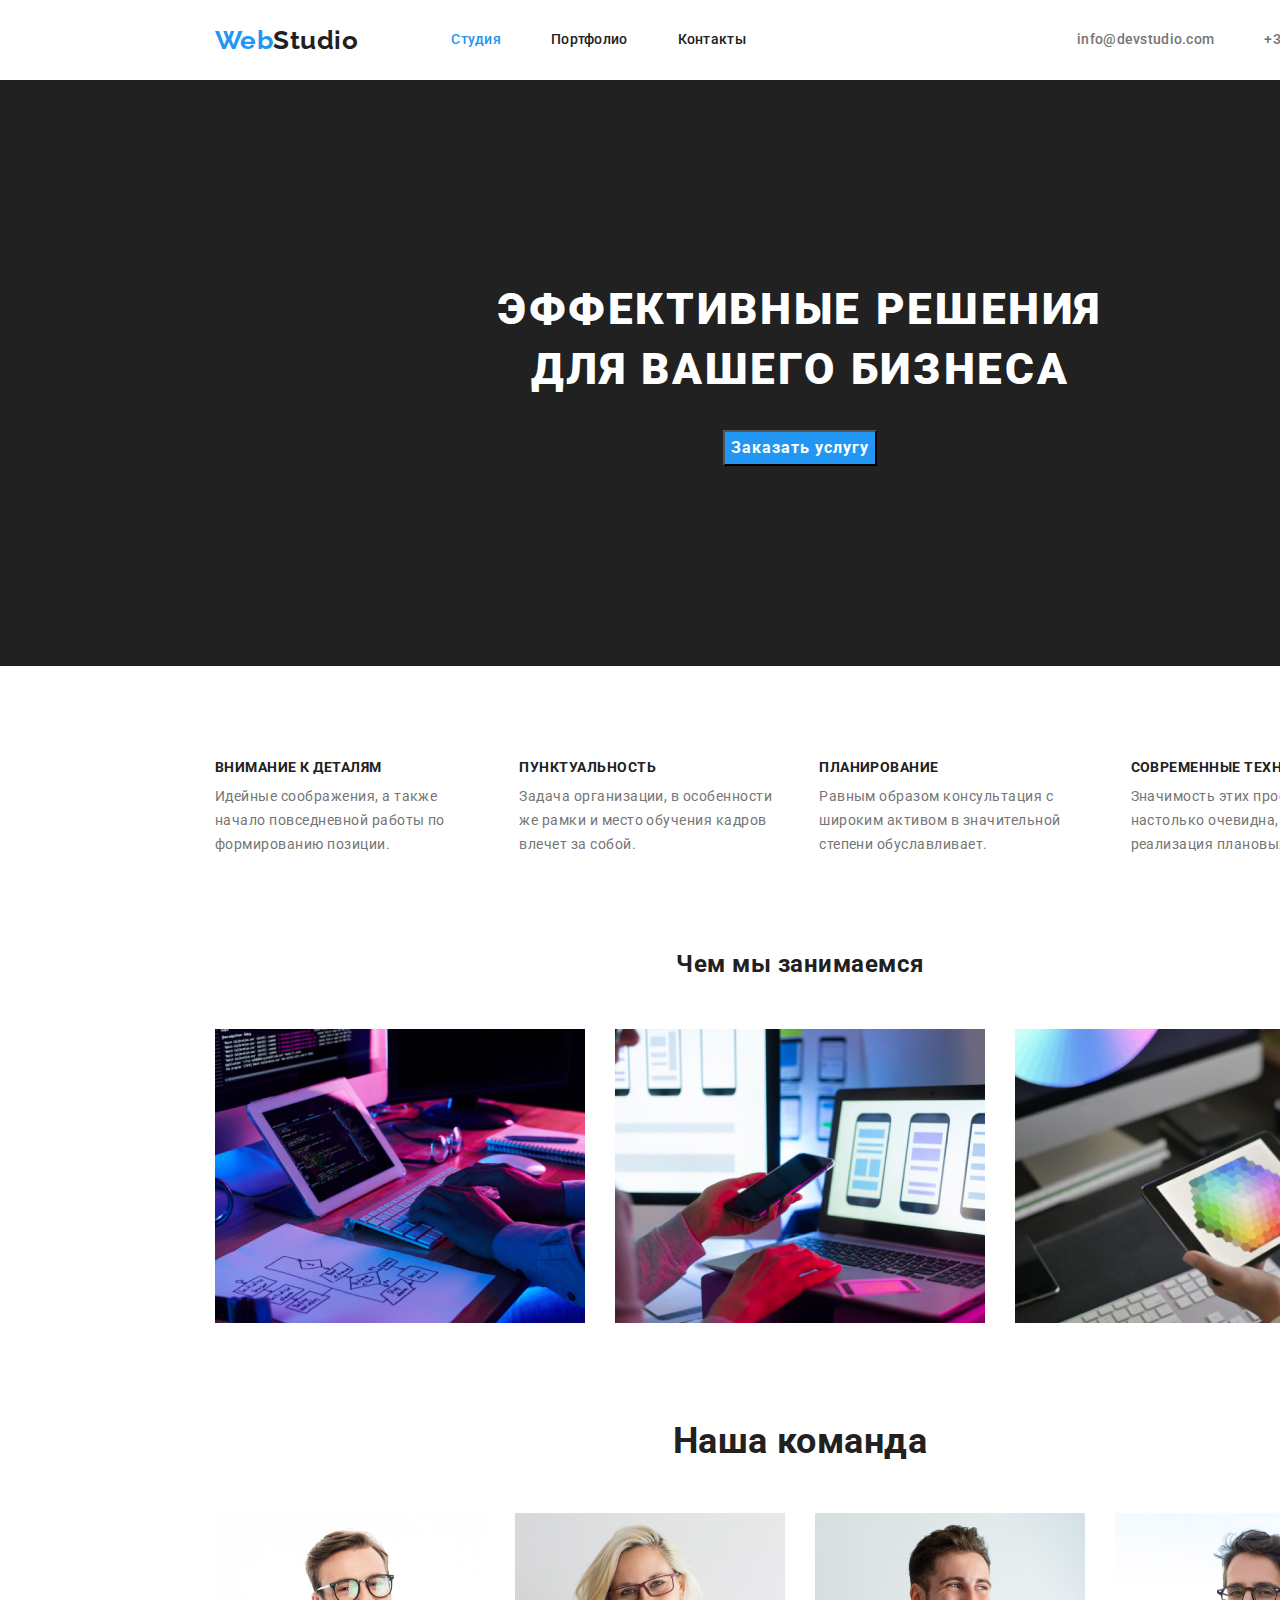
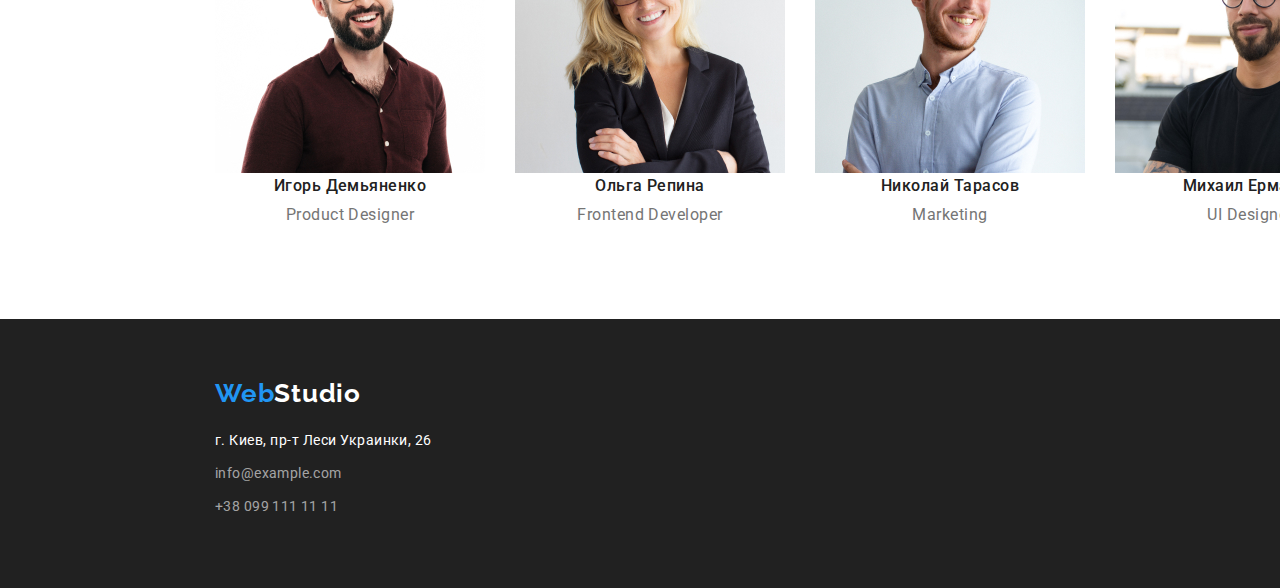
==== index.html @ 6c75d53e "Стилізація index i portfolio" ====
<!DOCTYPE html>
<html lang="en">
<head>
    <meta charset="UTF-8">
    <meta http-equiv="X-UA-Compatible" content="IE=edge">
    <meta name="viewport" content="width=device-width, initial-scale=1.0">
    <title>Главная</title>
    <link rel="preconnect" href="https://fonts.googleapis.com">
    <link rel="preconnect" href="https://fonts.gstatic.com" crossorigin>
    <link href="https://fonts.googleapis.com/css2?family=Raleway:wght@700&family=Roboto:wght@400;500;700;900&display=swap" rel="stylesheet">
    <link rel="stylesheet" href="https://cdnjs.cloudflare.com/ajax/libs/modern-normalize/1.0.0/modern-normalize.min.css"/>
    <link rel="stylesheet" href="./css/styles.css">
</head>
<body>

<header class="header">
    <div class="container main-nav">
    <a href="/" class="header-logo">Web<span>Studio</span></a>

    <nav>
        <ul class="site-nav list">
          <li class="item"><a href="./index.html" class="link current">Студия</a></li>
          <li class="item"><a href="./portfolio.html" class="link">Портфолио</a></li>
          <li class="item"><a href="#" class="link">Контакты</a></li>
        </ul>
    </nav>

      <ul class="kontakt-nav list">
          <li class="item"><a href="info@devstudio.com" class="link">info@devstudio.com</a></li>
          <li class="item"><a href="+380961111111" class="link">+38 096 111 11 11</a></li>

      </ul>

</div>
</header>
<main>
      <!--Hero-->
          <section class="hero">

              <h1 class="hero-title">Эффективные решения для вашего бизнеса</h1>

              <button type="button" class="hero-btm">Заказать услугу</button>

        </section>
 <!--Feature-->
<section class="feature section">
    <div class="container">
    <ul class="feature-list list">
    <li class="item list">
        <h3 class="tittle">Внимание к деталям</h3>
        <p class="text">
            Идейные соображения, а также начало повседневной работы по формированию позиции.
        </p>
    </li>
    <li class="item list">
        <h3 class="tittle">Пунктуальность</h3>
        <p class="text">
            Задача организации, в особенности же рамки и место обучения кадров влечет за собой.
        </p>
    </li>
    <li class="item list">
        <h3 class="tittle">Планирование</h3>
        <p class="text">
            Равным образом консультация с широким активом в значительной степени обуславливает.
        </p>
    </li>
    <li class="item list">
        <h3 class="tittle">Современные технологии</h3>
        <p class="text">
            Значимость этих проблем настолько очевидна, что реализация плановых заданий.
        </p>
    </li>
</ul>
</div>
</section>
      <!--Work-->
      <section class="work">
        <div class="container">
          <h2 class="work-tittle">Чем мы занимаемся</h2>
        <ul class="work-list list">
          <li class="item">
              <img src="./images/box1.jpg" alt="Заняття-1" width="370">
            </li>
          <li class="item">
              <img src="./images/box2.jpg" alt="Заняття-2" width="370">
            </li>
          <li class="item">
              <img src="./images/box3.jpg" alt="Заняття-3" width="370">
            </li>
        </ul>
        </div>
      </section>

<!--Our team-->
<section class="team section">
    <div class="container">
    <h2 class="team-tittle">Наша команда</h2>
    <ul class="team-list list">
        <li class="list-item">
    <img src="./images/card1.jpg" alt="Карта співробітника №1" width="270">

    <h3 class="list-tittle">Игорь Демьяненко</h3>
    <p class="list-text">Product Designer</p>

</li>
<li class="list-item">
    <img src="./images/card2.jpg" alt="Карта співробітника №2" width="270">
    <h3 class="list-tittle">Ольга Репина</h3>
    <p class="list-text">Frontend Developer</p>
</li>
    <li class="list-item">
    <img src="./images/card3.jpg" alt="Карта співробітника №3" width="270">
    <h3 class="list-tittle">Николай Тарасов</h3>
    <p class="list-text">Marketing</p>
</li>
    <li class="list-item">
    <img src="./images/card4.jpg" alt="Карта співробітника №4" width="270">
    <h3 class="list-tittle">Михаил Ермаков</h3>
    <p class="list-text">UI Designer</p>
</li>
    </ul>
</div>
</section>
</main>

<footer class="footer">
    <div class="container">
    <a href="/" class="cellar-logo">Web<span class="cellar-item">Studio</span></a>
<address class="address">
    <ul class="address-nav list">
    <li class="address-item"> <a href="г. Киев, пр-т Леси Украинки, 26" class="link">г. Киев, пр-т Леси Украинки, 26</a></li>
    <li class="address-item"> <a href="info@example.com" class="link link-item">info@example.com</a></li>
    <li class="address-item"> <a href="+380991111111" class="link link-item">+38 099 111 11 11</a></li>
</ul>
</address>
</div>
</footer>

</body>
</html>
---- css/styles.css ----
html{
    box-sizing: border-box;
}

*,
*::before,
*::after{
    box-sizing: inherit;
}

:root{
--main-decoretion-color: #FFFFFF;
--secondary-decoretion-color: #2196F3;
--text-primary-color: #212121;
--text-secondary-color: #757575;
}

body{
    width: 1600px;
    margin: 0;
    font-family: "Roboto", "sans-serif";
    background: var(--main-decoretion-color);
    color: var(--text-primary-color);
    letter-spacing: 0.03em;
}

.list{
    list-style: none;
    padding: 0;
    margin: 0;
}

a{
    text-decoration: none;
  }
.container{

    width: 1200px;
    padding-left: 15px;
    padding-right: 15px;
    margin: 0 auto;

}
.section{
    padding-top: 94px;
    padding-bottom: 94px;
}
  /*header*/

.main-nav{
    display: flex;
    align-items:center
}

.header-logo{

    margin-right: 93px;
    color: var(--secondary-decoretion-color);
    font-family: "Raleway","sans-serif";
    font-weight: 700;
    font-size: 26px;
    line-height: 1.19;
}
span{
    color: var(--text-primary-color);
}

.site-nav{
    display: flex;
}
.site-nav .item{
    margin-right: 50px;
}
.site-nav .item:not(:last-child){
    margin: 50;
}
.site-nav .link{
    display: block;
    padding-top: 32px;
    padding-bottom: 32px;

    color: var(--text-primary-color);
    font-weight: 500;
    font-size: 14px;
    line-height: 1.14;
    letter-spacing: 0.02em;
}

.site-nav .link:hover,
.site-nav .link:focus{
    color:var(--secondary-decoretion-color);
}

.site-nav .link.current{
    color: var(--secondary-decoretion-color);
}


.kontakt-nav{
    display: flex;
    margin-left: auto;

}
.kontakt-nav .item + .item{
    margin-left: 50px;
}

.kontakt-nav .link{
    display: block;
    padding-top: 32px;
    padding-bottom: 32px;

    color: var(--text-secondary-color);
    font-family: Roboto;
    font-weight: 500;
    font-size: 14px;
    line-height: 1.14;
    letter-spacing: 0.02em;
}
.kontakt-nav .link:hover,
.kontakt-nav .link:focus{

    color: var(--secondary-decoretion-color);
}

/*Hero*/
.hero{
    display: block;
    background-color: var(--text-primary-color);
    text-align: center;
}

.hero-title{
    display: block;
    align-self: center;
    margin-top: 0;
    margin-bottom: 30px;
    padding-top: 200px;
    padding-left: 452px;
    padding-right: 452px;



    font-weight: 900;
    font-size: 44px;
    line-height: 1.36;
    letter-spacing: 0.06em;
    text-transform: uppercase;
    color: var(--main-decoretion-color);
}

.hero-btm{
    margin-top: 0;
    margin-left: 700px;
    margin-right: 700px;
    margin-bottom: 200px;

    background-color: var(--secondary-decoretion-color);
    font-family: Roboto;
    font-style: normal;
    font-weight: 700;
    font-size: 16px;
    line-height: 1.87;

    align-items: center;
    text-align: center;
    letter-spacing: 0.06em;
    color: var(--main-decoretion-color);
}
.hero-btm:hover,
.hero-btm:focus{
    background-color: var(--secondary-decoretion-color);
    color: var(--main-decoretion-color);

}
/*feature*/
.feature-list{
    display: flex;
}

.feature .item + .item{
    margin-left: 30px;
}
.feature .tittle{
    margin-top: 0;
    margin-bottom: 10px;

    font-weight: 700;
    font-size: 14px;
    line-height: 1.14;
    text-transform: uppercase;

    color: var(--text-primary-color);

}
.feature .text{
    margin-top: 0;
    margin-bottom: 0;
    font-size: 14px;
    line-height: 1.71;

    color: var(--text-secondary-color);
}

/*Work*/

.work-list{
        display: flex;
}

.work .work-tittle{
    text-align: center;
    margin-top: 0%;
    margin-bottom: 50px;

}

.work .item + .item{
    margin-left: 30px;
}
.work .tittle{
    align-self: center;
    font-weight: 700;
    font-size: 36px;
    line-height: 1.16;
    text-align: center;

    color: var(--text-primary-color);

}

/*Team*/
.team-list{
    display: flex;
    margin-top: 0;
    margin-bottom: 0px;
}

.team .team-tittle{
    margin-top: 0;
    margin-bottom: 50px;
}


.team .list-item +.list-item{
    margin-left: 30px;
}
.team .team-tittle{
    font-weight: 700;
    font-size: 36px;
    line-height: 1.16;
    text-align: center;

    color: var(--text-primary-color);
}

.team .list-tittle{
    margin-top: 0;
    margin-bottom: 10px;

    font-weight: 500;
    font-size: 16px;
    line-height: 1.18;
    text-align: center;

    color: var(--text-primary-color);
}

.team .list-text{
    margin-top: 0;
    margin-bottom: 0;

    font-weight: 400;
    font-size: 16px;
    line-height: 1.18;
    text-align: center;

    color: var(--text-secondary-color);
}
/*filters*/

.visually-hidden {
    position: absolute;
    white-space: nowrap;
    width: 1px;
    height: 1px;
    overflow: hidden;
    border: 0;
    padding: 0;
    clip: rect(0 0 0 0);
    clip-path: inset(50%);
    margin: -1px;
  }

.filters-list{
    display: flex;
    justify-content: center;
    margin-top: 0;
    margin-bottom: 34px;

}

.filters-list .item + .item{
    margin-left: 8px;
}

.filters-list .buttom{
    cursor: pointer;
    color: var(--text-primary-color);
    background-color: var(--main-decoretion-color);
    font-family: Roboto;
    font-weight: 500;
    font-size: 16px;
    line-height: 1.62;
    text-align: center;
    letter-spacing: 0.03em;
}
.filters-list .buttom:hover{
    color: var(--main-decoretion-color);
    background-color: var(--secondary-decoretion-color);
}
.filters-list .buttom.primary{
    color: var(--main-decoretion-color);
    background-color: var(--secondary-decoretion-color);
}
/*projekt*/


.projekt-list{
    display: flex;
    flex-wrap: wrap;

}
.projekt-item{
    width: 370px;
    margin-right: 30px;
    margin-bottom: 30px;

}

.projekt-item:nth-child(3n){
    margin-right: 0;

}

.projekt-item:nth-last-child(-n+3){
    margin-bottom: 0;
}
.projekt-item .projekt-tittle{
    margin-top: 0;
    margin-bottom: 4px;
}

.projekt-item .text{
    margin-top: 0;
    margin-bottom: 0;
}
.projekt-tittle{
    color: var(--text-primary-color);
    font-weight: 700;
    font-size: 18px;
    line-height: 2;
    letter-spacing: 0.06em;
}

.projekt-list .text{
    color: var(--text-secondary-color);
    font-size: 16px;
    line-height: 1.87;
}
/*footer*/
.footer{

    background-color: var(--text-primary-color);
}
.footer .address{
    padding-bottom: 60px;
    width: 231px;
    font-family: "Roboto", "sans-serif";
}
.address-nav{
    display: flex;
    flex-direction: column;
    font-style: normal;
}

.address-nav .address-item{
    margin-top: 0;
    margin-bottom: 9px;
}
.cellar-logo{
    display: block;
    margin-top: 0;
    margin-bottom: 20px;
    padding-top: 60px;

    color: var(--secondary-decoretion-color);
    font-family: Raleway;
    font-weight: 700;
    font-size: 26px;
    line-height: 1.19x;
    letter-spacing: 0.03em;
}
.cellar-item{
    color: var(--main-decoretion-color);
}

.address-nav .link{
    color: var(--main-decoretion-color);
    font-size: 14px;
    line-height: 1.71;
}

.address-nav .link-item{
    font-size: 14px;
    line-height: 1.71;
    letter-spacing: 0.03em;
    color: rgba(255, 255, 255, 0.6);
}

.address-nav .link:hover,
.address-nav .link:focus{
   color: var(--secondary-decoretion-color);
}
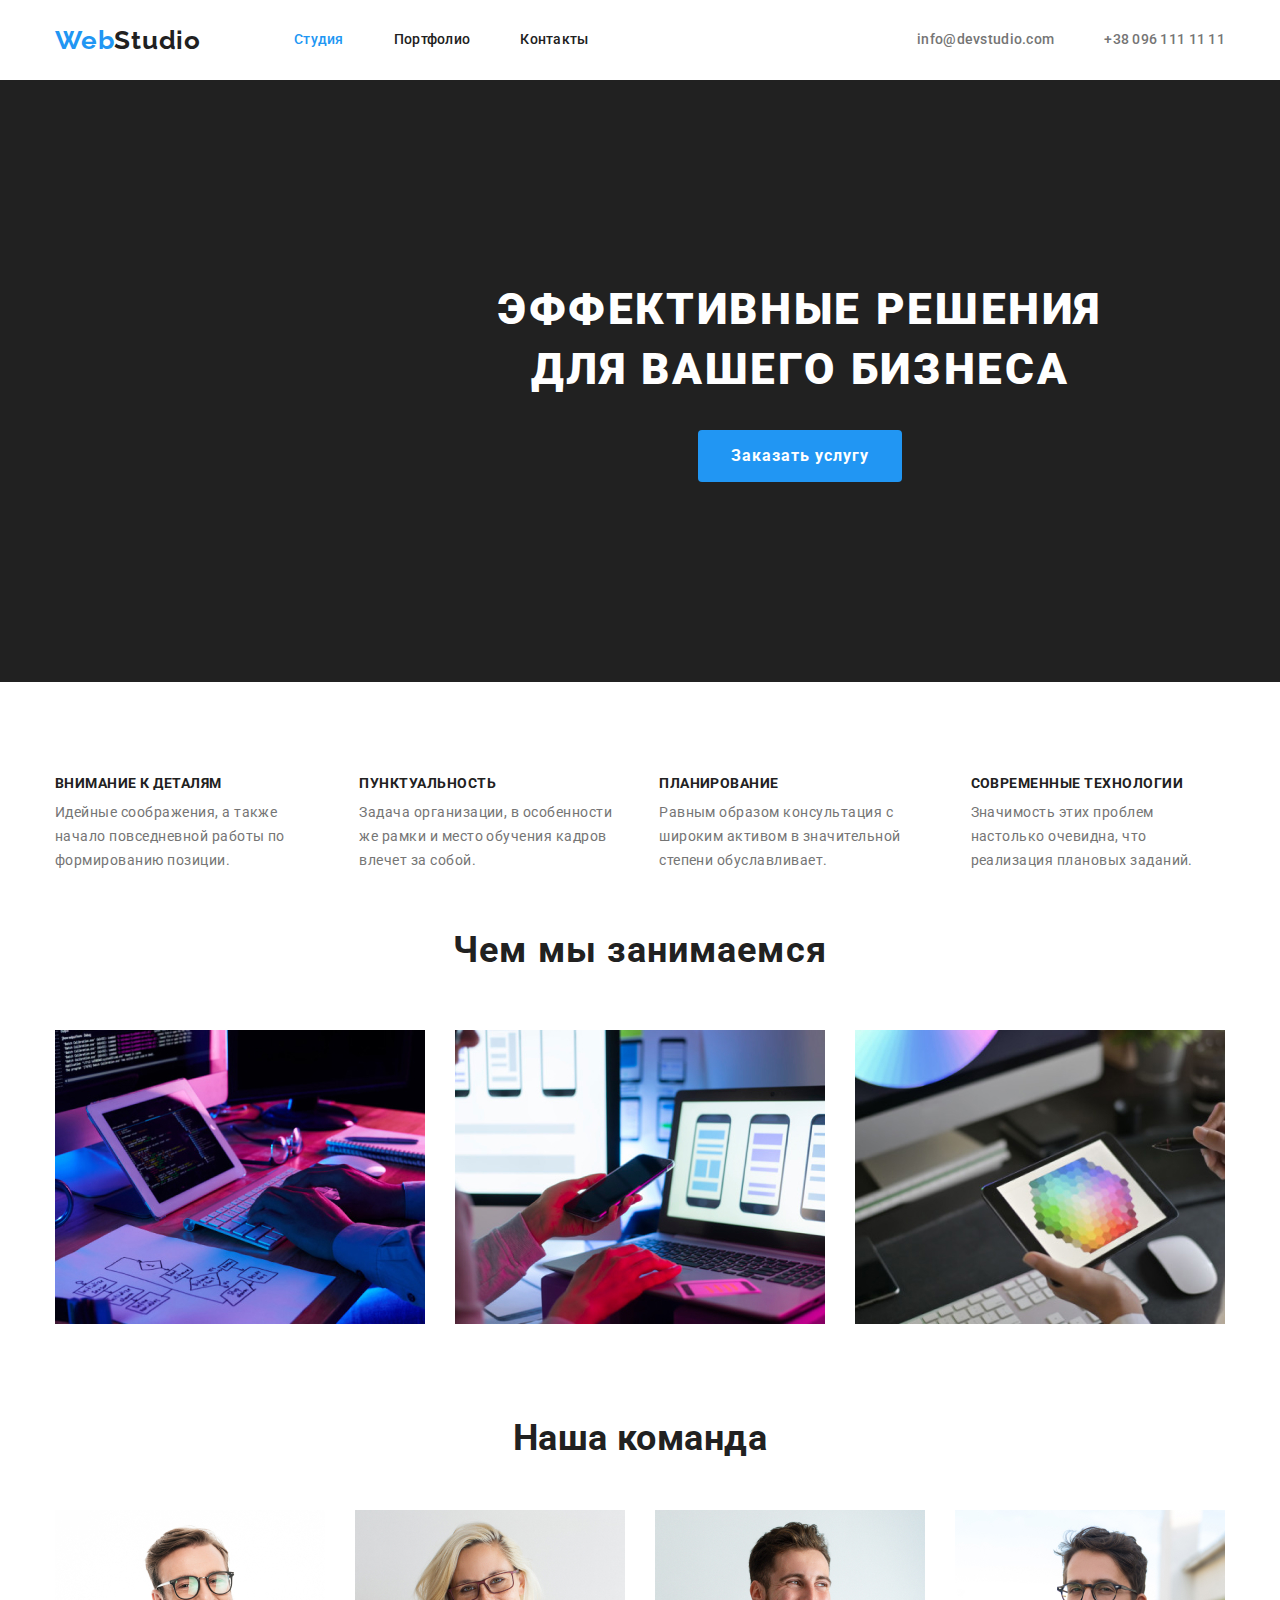
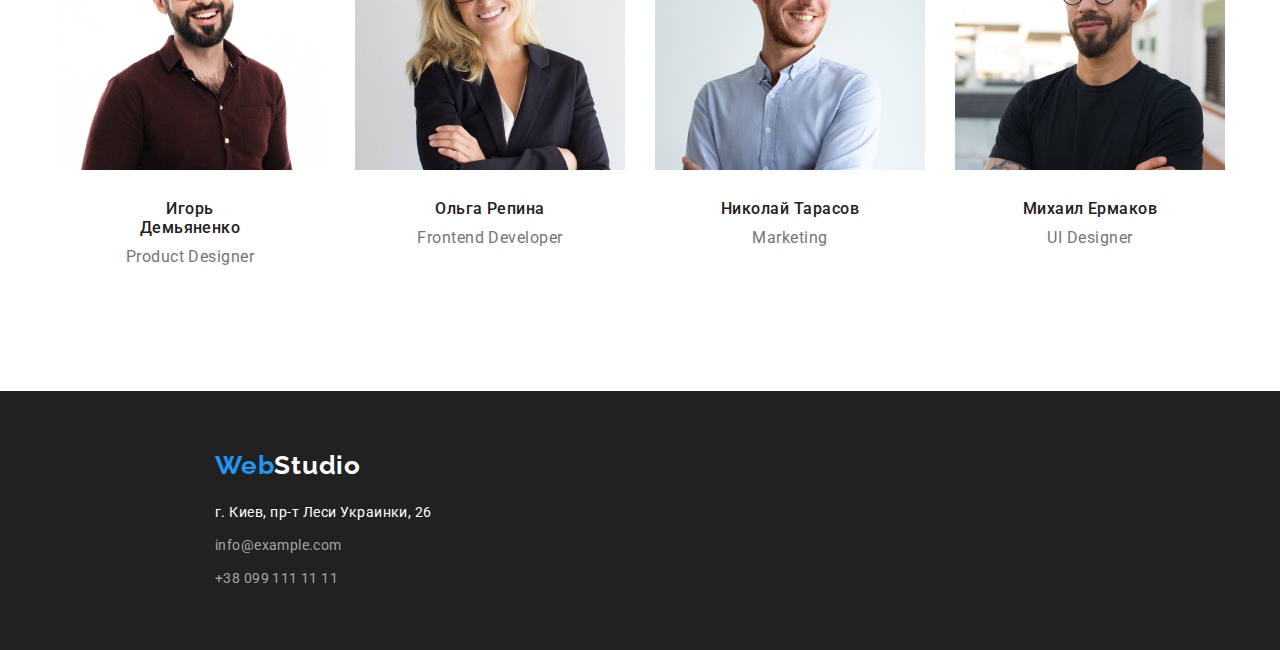
==== commit 56a56cf0: "Корекція стилізації" ====
--- a/index.html
+++ b/index.html
@@ -36,14 +36,15 @@
 <main>
       <!--Hero-->
           <section class="hero">
+            <div class="container">
 
               <h1 class="hero-title">Эффективные решения для вашего бизнеса</h1>
 
               <button type="button" class="hero-btm">Заказать услугу</button>
-
+            </div>
         </section>
  <!--Feature-->
-<section class="feature section">
+<section class="feature">
     <div class="container">
     <ul class="feature-list list">
     <li class="item list">
@@ -98,25 +99,31 @@
     <ul class="team-list list">
         <li class="list-item">
     <img src="./images/card1.jpg" alt="Карта співробітника №1" width="270">
-
+    <div class="item-kontent">
     <h3 class="list-tittle">Игорь Демьяненко</h3>
     <p class="list-text">Product Designer</p>
-
+    </div>
 </li>
 <li class="list-item">
     <img src="./images/card2.jpg" alt="Карта співробітника №2" width="270">
+    <div class="item-kontent">
     <h3 class="list-tittle">Ольга Репина</h3>
     <p class="list-text">Frontend Developer</p>
+    </div>
 </li>
     <li class="list-item">
     <img src="./images/card3.jpg" alt="Карта співробітника №3" width="270">
+    <div class="item-kontent">
     <h3 class="list-tittle">Николай Тарасов</h3>
     <p class="list-text">Marketing</p>
+    </div>
 </li>
     <li class="list-item">
     <img src="./images/card4.jpg" alt="Карта співробітника №4" width="270">
+    <div class="item-kontent">
     <h3 class="list-tittle">Михаил Ермаков</h3>
     <p class="list-text">UI Designer</p>
+    </div>
 </li>
     </ul>
 </div>
@@ -125,6 +132,7 @@
 
 <footer class="footer">
     <div class="container">
+
     <a href="/" class="cellar-logo">Web<span class="cellar-item">Studio</span></a>
 <address class="address">
     <ul class="address-nav list">
@@ -133,6 +141,7 @@
     <li class="address-item"> <a href="+380991111111" class="link link-item">+38 099 111 11 11</a></li>
 </ul>
 </address>
+
 </div>
 </footer>
 
--- a/css/styles.css
+++ b/css/styles.css
@@ -13,11 +13,28 @@
 --secondary-decoretion-color: #2196F3;
 --text-primary-color: #212121;
 --text-secondary-color: #757575;
-}
-
+--buttom-decoretion-color:#F5F4FA;;
+}
+
+
+h1,
+h2,
+h3,
+h4,
+h5,
+h6,
+p,
 body{
-    width: 1600px;
     margin: 0;
+}
+
+img{
+    display: block;
+    margin: 0;
+    padding: 0;
+}
+body{
+
     font-family: "Roboto", "sans-serif";
     background: var(--main-decoretion-color);
     color: var(--text-primary-color);
@@ -53,13 +70,14 @@
 }
 
 .header-logo{
-
     margin-right: 93px;
     color: var(--secondary-decoretion-color);
     font-family: "Raleway","sans-serif";
     font-weight: 700;
     font-size: 26px;
     line-height: 1.19;
+    letter-spacing: 0.03em;
+
 }
 span{
     color: var(--text-primary-color);
@@ -117,28 +135,34 @@
     line-height: 1.14;
     letter-spacing: 0.02em;
 }
+
 .kontakt-nav .link:hover,
 .kontakt-nav .link:focus{
 
     color: var(--secondary-decoretion-color);
 }
 
+.border{
+    border: 1px solid #ECECEC;
+}
+
 /*Hero*/
 .hero{
-    display: block;
+    width: 1600px;
+    margin: 0 auto;
+    padding-top: 200px;
+    padding-bottom: 200px;
+    text-align: center;
     background-color: var(--text-primary-color);
-    text-align: center;
 }
 
 .hero-title{
-    display: block;
-    align-self: center;
-    margin-top: 0;
+
+    margin-top: 0;
+    margin-left: auto;
+    margin-right: auto;
     margin-bottom: 30px;
-    padding-top: 200px;
-    padding-left: 452px;
-    padding-right: 452px;
-
+    width: 698px;
 
 
     font-weight: 900;
@@ -150,30 +174,30 @@
 }
 
 .hero-btm{
-    margin-top: 0;
-    margin-left: 700px;
-    margin-right: 700px;
-    margin-bottom: 200px;
-
-    background-color: var(--secondary-decoretion-color);
-    font-family: Roboto;
-    font-style: normal;
+    border-radius: 4px;
+    border: 1px solid transparent;
+
+    min-width: 200px;
+    padding: 10px 32px;
+
+    cursor: pointer;
     font-weight: 700;
     font-size: 16px;
     line-height: 1.87;
 
+    background-color: var(--secondary-decoretion-color);
     align-items: center;
     text-align: center;
     letter-spacing: 0.06em;
+
     color: var(--main-decoretion-color);
 }
-.hero-btm:hover,
-.hero-btm:focus{
-    background-color: var(--secondary-decoretion-color);
-    color: var(--main-decoretion-color);
-
-}
+
 /*feature*/
+.feature{
+    margin-top: 94px;
+    margin-bottom: 47px;
+}
 .feature-list{
     display: flex;
 }
@@ -203,16 +227,30 @@
 }
 
 /*Work*/
+.work{
+    margin-top: 47px;
+    margin-bottom: 47px;
+}
 
 .work-list{
         display: flex;
 }
 
 .work .work-tittle{
-    text-align: center;
+
     margin-top: 0%;
     margin-bottom: 50px;
 
+
+    font-weight: 700;
+    font-size: 36px;
+    line-height: 1.67;
+    text-align: center;
+    letter-spacing: 0.03em;
+
+    color: #212121;
+
+
 }
 
 .work .item + .item{
@@ -230,6 +268,9 @@
 }
 
 /*Team*/
+.team.section{
+    padding-top: 47px;
+}
 .team-list{
     display: flex;
     margin-top: 0;
@@ -254,6 +295,9 @@
     color: var(--text-primary-color);
 }
 
+.item-kontent{
+    padding: 30px 60px;
+}
 .team .list-tittle{
     margin-top: 0;
     margin-bottom: 10px;
@@ -296,7 +340,7 @@
     display: flex;
     justify-content: center;
     margin-top: 0;
-    margin-bottom: 34px;
+    margin-bottom: 50px;
 
 }
 
@@ -304,25 +348,31 @@
     margin-left: 8px;
 }
 
-.filters-list .buttom{
+.buttom{
+    display: inline-block;
+    border-radius: 4px;
+    border: 1px solid transparent;
+    padding: 6px 22px;
+    background-color:var(--buttom-decoretion-color);
+
     cursor: pointer;
-    color: var(--text-primary-color);
-    background-color: var(--main-decoretion-color);
-    font-family: Roboto;
+    min-width: 73px;
     font-weight: 500;
     font-size: 16px;
     line-height: 1.62;
     text-align: center;
     letter-spacing: 0.03em;
-}
-.filters-list .buttom:hover{
+
+    color: var(--text-primary-color);
+    text-decoration: none;
+}
+
+.filters-list .buttom:hover,
+.filters-list .buttom:focus{
     color: var(--main-decoretion-color);
     background-color: var(--secondary-decoretion-color);
 }
-.filters-list .buttom.primary{
-    color: var(--main-decoretion-color);
-    background-color: var(--secondary-decoretion-color);
-}
+
 /*projekt*/
 
 
@@ -342,7 +392,12 @@
     margin-right: 0;
 
 }
-
+.projekt-content{
+    width: 370px;
+    padding: 20px 24px;
+    border: 1px solid #EEEEEE;
+
+}
 .projekt-item:nth-last-child(-n+3){
     margin-bottom: 0;
 }
@@ -370,29 +425,33 @@
 }
 /*footer*/
 .footer{
-
+    width: 1600px;
+    margin: 0 auto;
+    padding-top: 60px;
+    padding-bottom: 60px;
     background-color: var(--text-primary-color);
 }
+
 .footer .address{
-    padding-bottom: 60px;
-    width: 231px;
     font-family: "Roboto", "sans-serif";
 }
+
 .address-nav{
+
     display: flex;
     flex-direction: column;
     font-style: normal;
 }
 
 .address-nav .address-item{
-    margin-top: 0;
     margin-bottom: 9px;
+}
+.address-nav .address-item:last-child{
+    margin-bottom: 0;
 }
 .cellar-logo{
     display: block;
-    margin-top: 0;
     margin-bottom: 20px;
-    padding-top: 60px;
 
     color: var(--secondary-decoretion-color);
     font-family: Raleway;
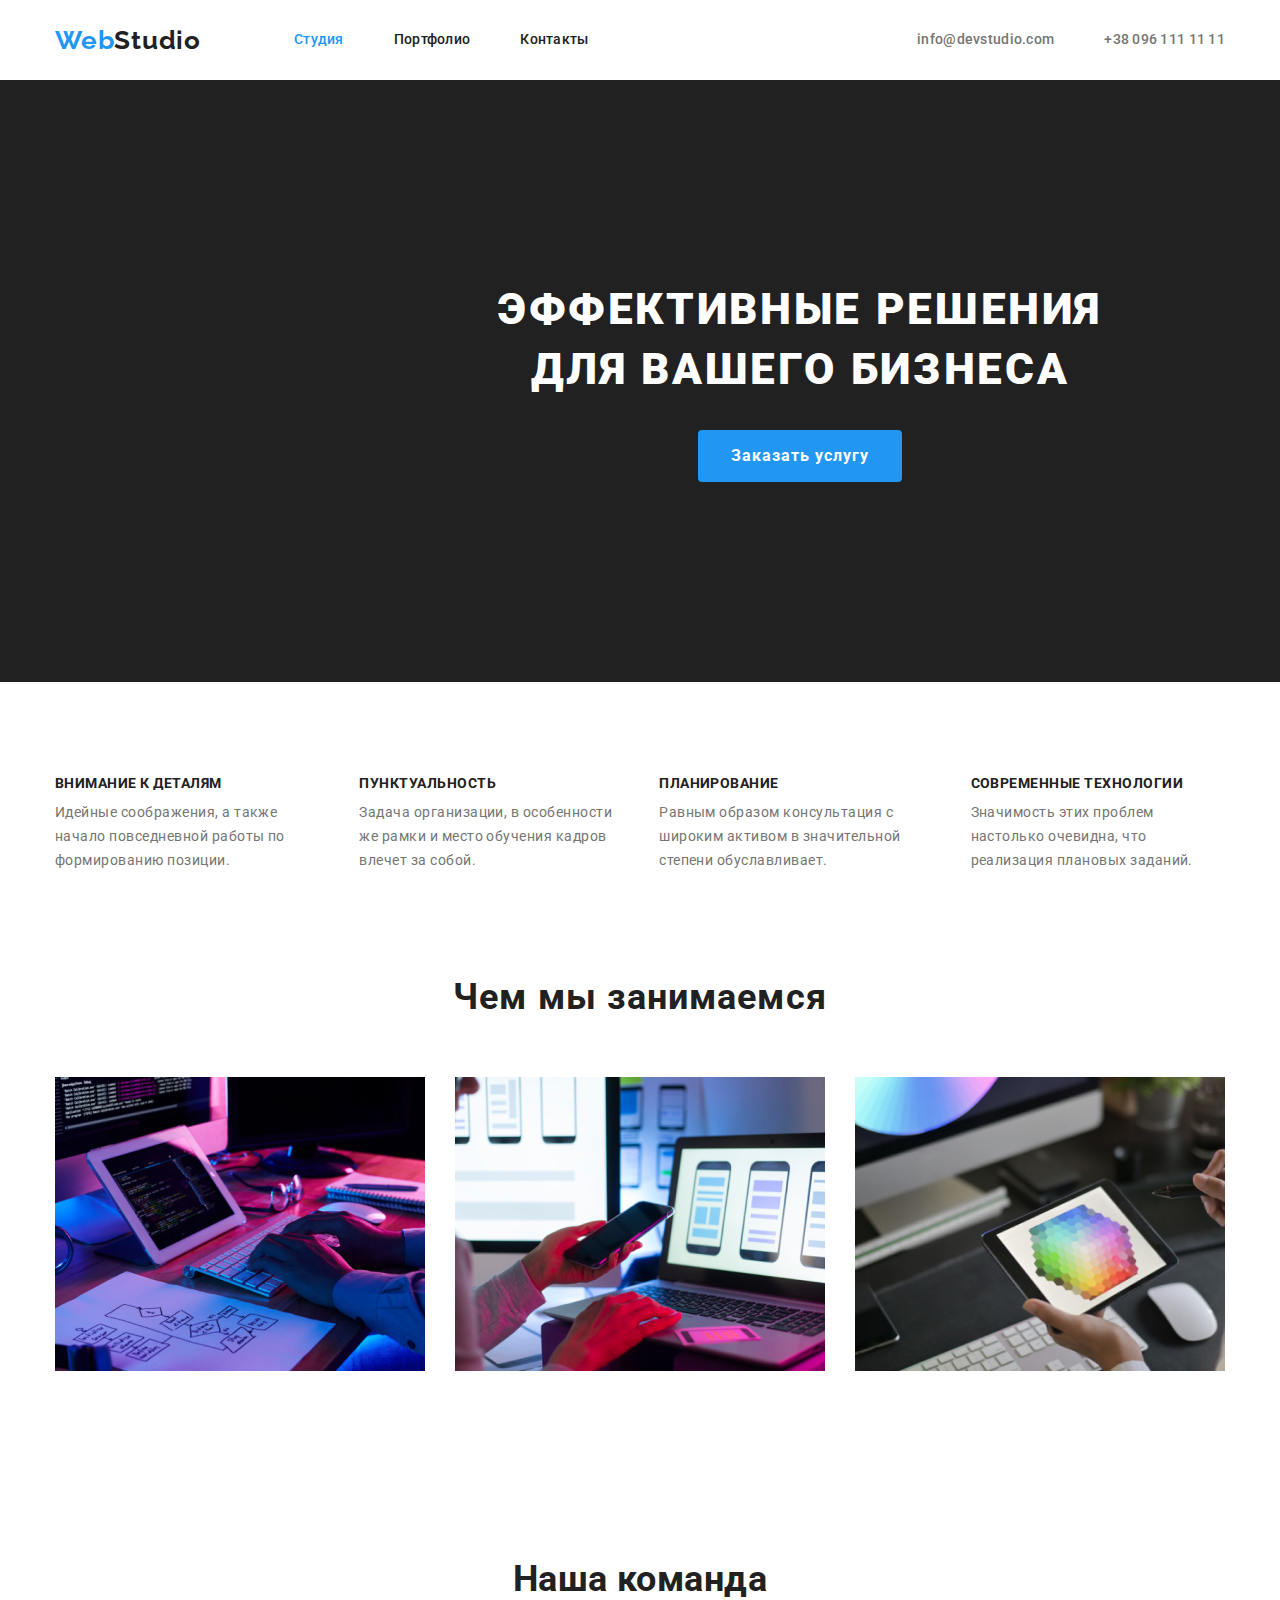
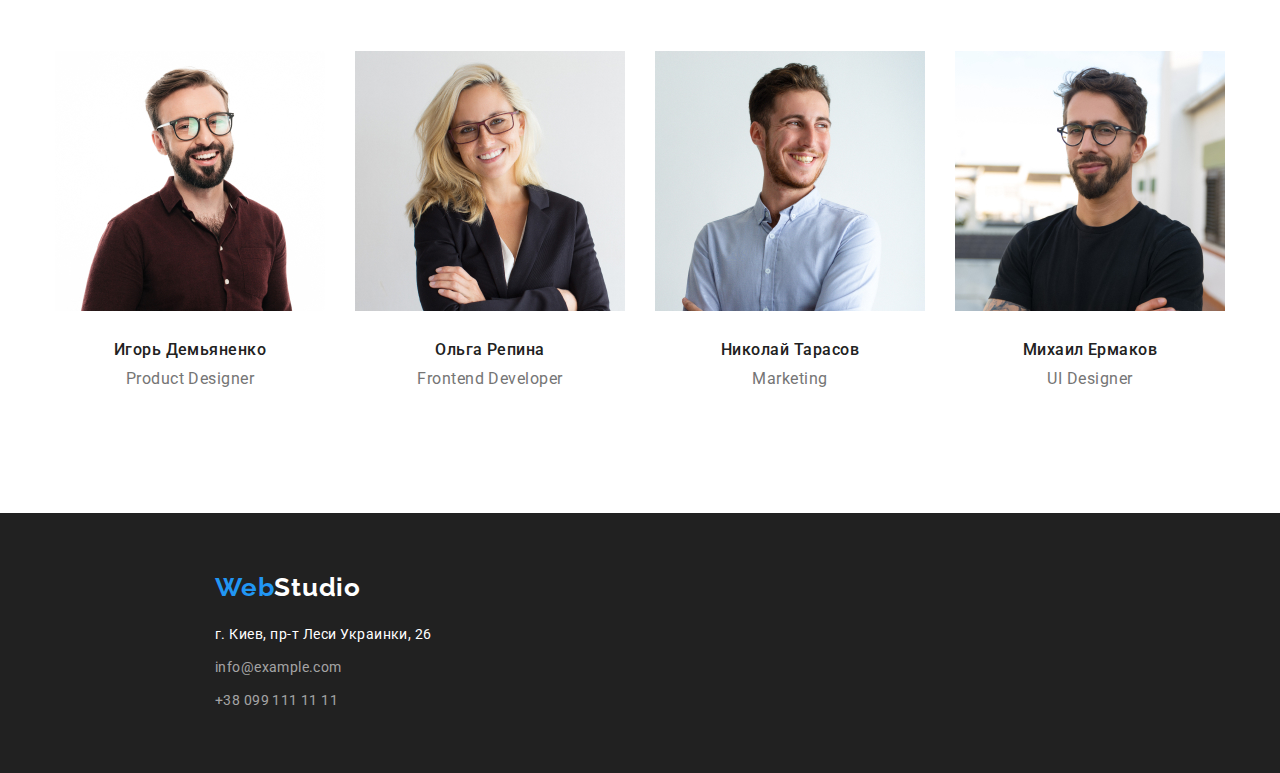
==== commit a40fc030: "Корекція padding" ====
--- a/index.html
+++ b/index.html
@@ -44,7 +44,7 @@
             </div>
         </section>
  <!--Feature-->
-<section class="feature">
+<section class="feature section">
     <div class="container">
     <ul class="feature-list list">
     <li class="item list">
@@ -75,7 +75,7 @@
 </div>
 </section>
       <!--Work-->
-      <section class="work">
+      <section class="work section">
         <div class="container">
           <h2 class="work-tittle">Чем мы занимаемся</h2>
         <ul class="work-list list">
--- a/css/styles.css
+++ b/css/styles.css
@@ -194,10 +194,6 @@
 }
 
 /*feature*/
-.feature{
-    margin-top: 94px;
-    margin-bottom: 47px;
-}
 .feature-list{
     display: flex;
 }
@@ -227,11 +223,10 @@
 }
 
 /*Work*/
+
 .work{
-    margin-top: 47px;
-    margin-bottom: 47px;
-}
-
+    padding-top: 0;
+}
 .work-list{
         display: flex;
 }
@@ -268,9 +263,6 @@
 }
 
 /*Team*/
-.team.section{
-    padding-top: 47px;
-}
 .team-list{
     display: flex;
     margin-top: 0;
@@ -296,7 +288,8 @@
 }
 
 .item-kontent{
-    padding: 30px 60px;
+    padding-top: 30px;
+    padding-bottom: 30px;
 }
 .team .list-tittle{
     margin-top: 0;
@@ -394,7 +387,8 @@
 }
 .projekt-content{
     width: 370px;
-    padding: 20px 24px;
+    padding-top: 30px;
+    padding-bottom: 30px;
     border: 1px solid #EEEEEE;
 
 }
